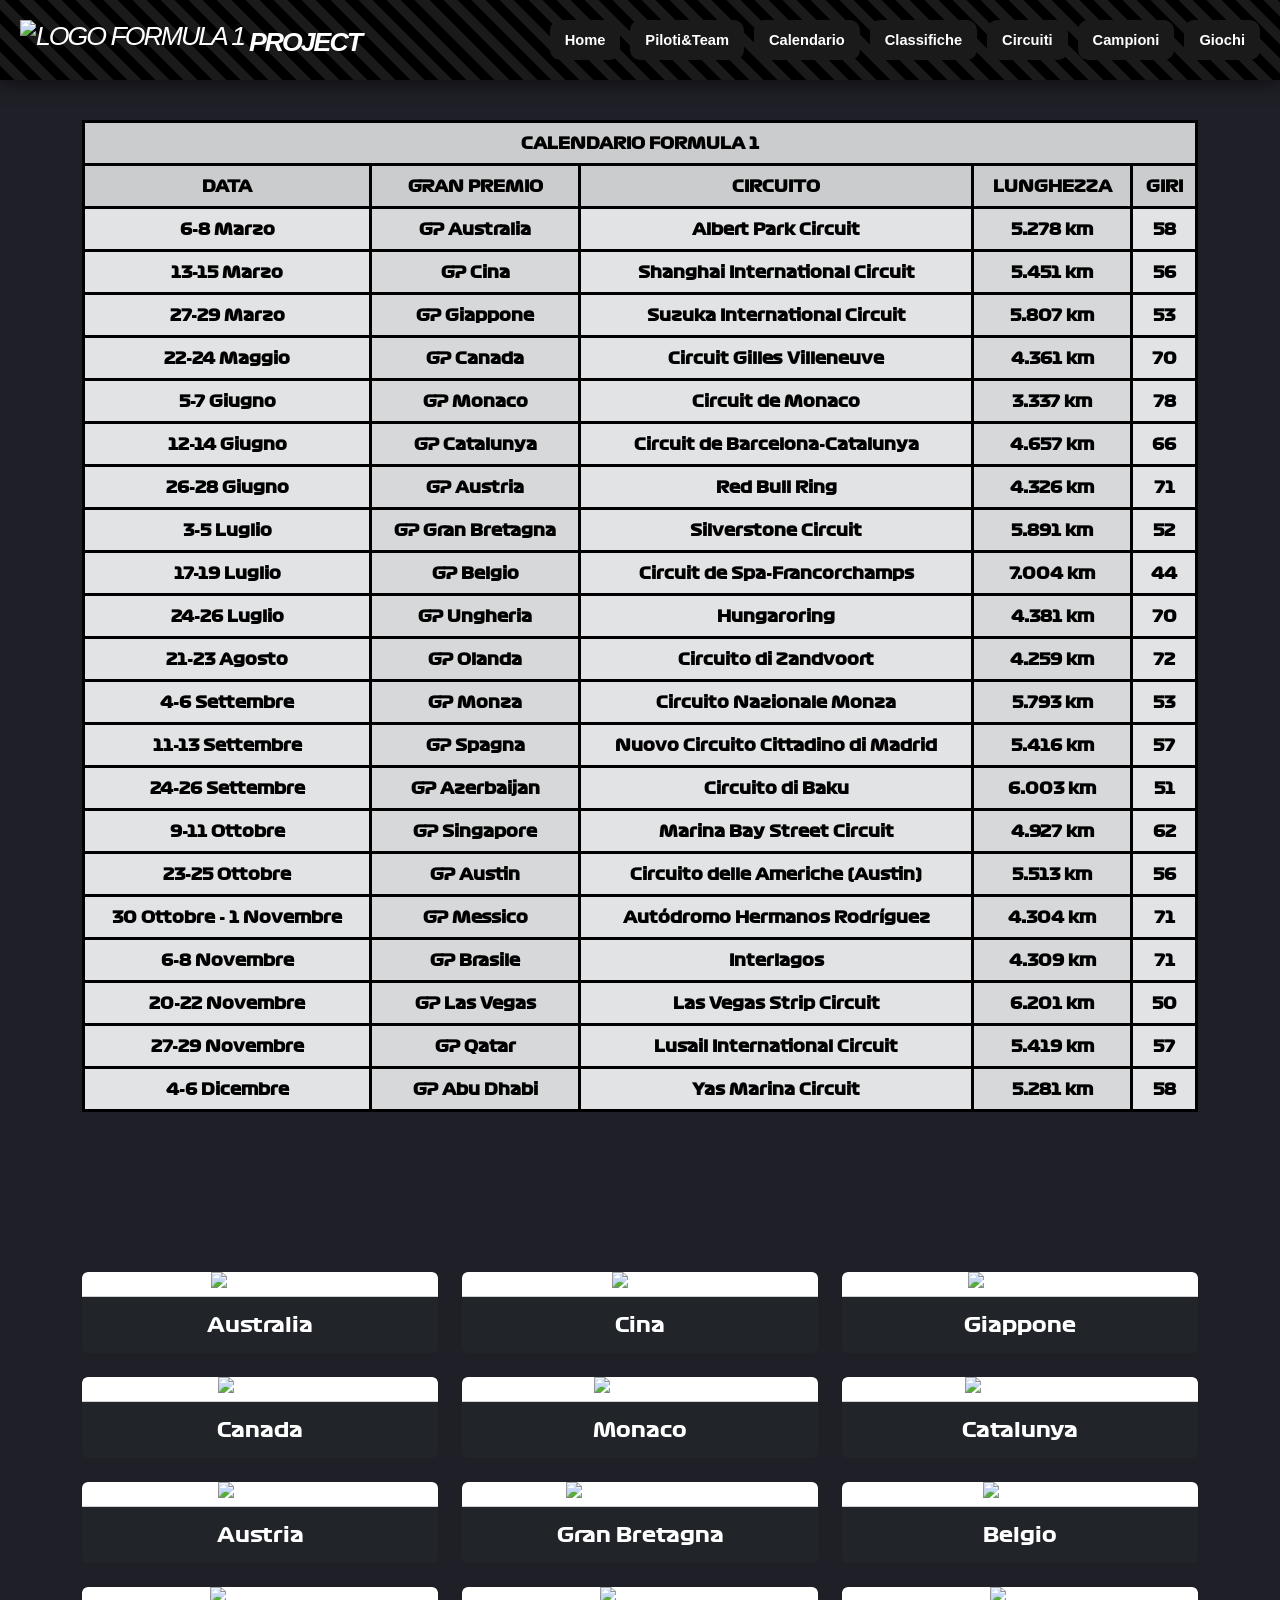
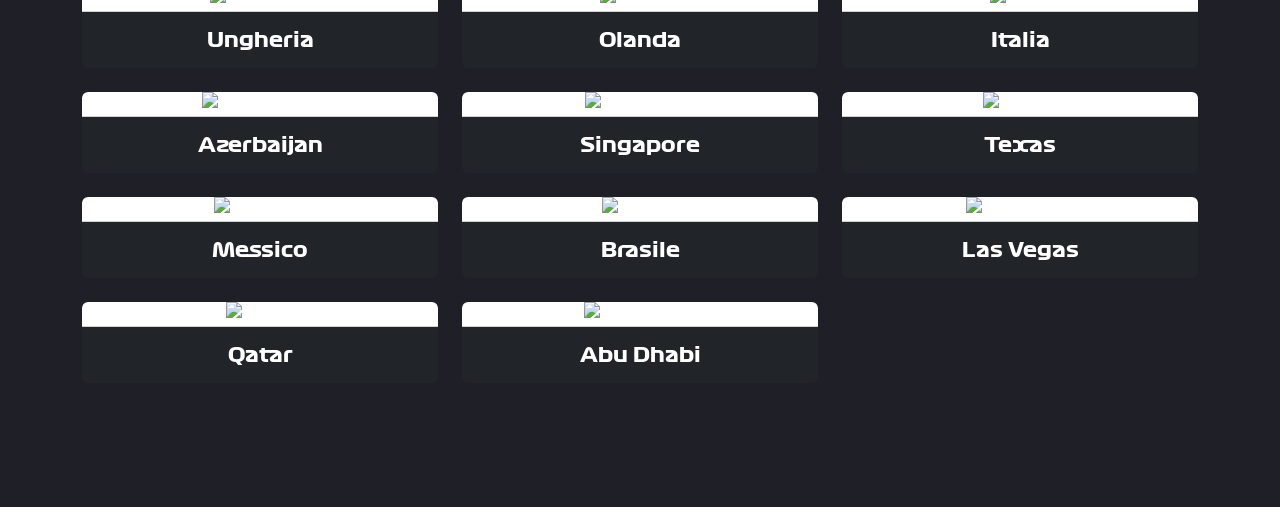
==== calendario.html @ f4c9b11f "Add files via upload" ====
<!DOCTYPE html>
<html lang="it">

<head>
    <meta charset="UTF-8">
    <meta name="viewport" content="width=device-width, initial-scale=1.0">
    <title>ScuderieF12026</title>
    <link href="https://cdn.jsdelivr.net/npm/bootstrap@5.3.8/dist/css/bootstrap.min.css" rel="stylesheet"
        integrity="sha384-sRIl4kxILFvY47J16cr9ZwB07vP4J8+LH7qKQnuqkuIAvNWLzeN8tE5YBujZqJLB" crossorigin="anonymous">
    <link rel="stylesheet" href="css/calendario.css">
</head>

<body>
    <header>
        <h1 class="titoloHeader">
            <img src="Img/f1LogoHeader.png" alt="Logo Formula 1" class="logo">
            <span>PROJECT</span>
        </h1>
        <nav>
            <ul>
                <li><a href="home.html">Home</a></li>
                <li><a href="scuderie.html">Piloti&Team</a></li>
                <li><a href="calendario.html">Calendario</a></li>
                <li><a href="classifiche.html">Classifiche</a></li>
                <li><a href="circuiti.html">Circuiti</a></li>
                <li><a href="campioni.html">Campioni</a></li>
                <li><a href="minigiochi.html">Giochi</a></li>
            </ul>
        </nav>
    </header>
    <div class="table-responsive container" id="tabella">
        <table class="table table-sm table-secondary table-striped-columns table-hover text-center">
            <thead>
                <tr class="table-active text-white border-bottom border-black">
                    <th colspan="5" class="p-2 fs-6 text-uppercase fw-bold border-3">
                        CALENDARIO FORMULA 1
                    </th>
                </tr>
                <tr class="table-active">
                    <th class="p-2 border border-black border-3">DATA</th>
                    <th class="p-2 border border-black border-3">GRAN PREMIO</th>
                    <th class="p-2 border border-black border-3">CIRCUITO</th>
                    <th class="p-2 border border-black border-3">LUNGHEZZA</th>
                    <th class="p-2 border border-black border-3">GIRI</th>
                </tr>
            </thead>
            <tbody>
                <tr>
                    <td class="p-2 border border-black border-3">6-8 Marzo</td>
                    <td class="p-2 border border-black border-3">GP Australia</td>
                    <td class="p-2 border border-black border-3">Albert Park Circuit</td>
                    <td class="p-2 border border-black border-3">5.278 km</td>
                    <td class="p-2 border border-black border-3">58</td>
                </tr>
                <tr>
                    <td class="p-2 border border-black border-3">13-15 Marzo</td>
                    <td class="p-2 border border-black border-3">GP Cina</td>
                    <td class="p-2 border border-black border-3">Shanghai International Circuit</td>
                    <td class="p-2 border border-black border-3">5.451 km</td>
                    <td class="p-2 border border-black border-3">56</td>
                </tr>

                <tr>
                    <td class="p-2 border border-black border-3">27-29 Marzo</td>
                    <td class="p-2 border border-black border-3">GP Giappone</td>
                    <td class="p-2 border border-black border-3">Suzuka International Circuit</td>
                    <td class="p-2 border border-black border-3">5.807 km</td>
                    <td class="p-2 border border-black border-3">53</td>
                </tr>
                <tr>
                    <td class="p-2 border border-black border-3">22-24 Maggio</td>
                    <td class="p-2 border border-black border-3">GP Canada</td>
                    <td class="p-2 border border-black border-3">Circuit Gilles Villeneuve</td>
                    <td class="p-2 border border-black border-3">4.361 km</td>
                    <td class="p-2 border border-black border-3">70</td>
                </tr>
                <tr>
                    <td class="p-2 border border-black border-3">5-7 Giugno</td>
                    <td class="p-2 border border-black border-3">GP Monaco</td>
                    <td class="p-2 border border-black border-3">Circuit de Monaco</td>
                    <td class="p-2 border border-black border-3">3.337 km</td>
                    <td class="p-2 border border-black border-3">78</td>
                </tr>
                <tr>
                    <td class="p-2 border border-black border-3">12-14 Giugno</td>
                    <td class="p-2 border border-black border-3">GP Catalunya</td>
                    <td class="p-2 border border-black border-3">Circuit de Barcelona-Catalunya</td>
                    <td class="p-2 border border-black border-3">4.657 km</td>
                    <td class="p-2 border border-black border-3">66</td>
                </tr>
                <tr>
                    <td class="p-2 border border-black border-3">26-28 Giugno</td>
                    <td class="p-2 border border-black border-3">GP Austria</td>
                    <td class="p-2 border border-black border-3">Red Bull Ring</td>
                    <td class="p-2 border border-black border-3">4.326 km</td>
                    <td class="p-2 border border-black border-3">71</td>
                </tr>
                <tr>
                    <td class="p-2 border border-black border-3">3-5 Luglio</td>
                    <td class="p-2 border border-black border-3">GP Gran Bretagna</td>
                    <td class="p-2 border border-black border-3">Silverstone Circuit</td>
                    <td class="p-2 border border-black border-3">5.891 km</td>
                    <td class="p-2 border border-black border-3">52</td>
                </tr>
                <tr>
                    <td class="p-2 border border-black border-3">17-19 Luglio</td>
                    <td class="p-2 border border-black border-3">GP Belgio</td>
                    <td class="p-2 border border-black border-3">Circuit de Spa-Francorchamps</td>
                    <td class="p-2 border border-black border-3">7.004 km</td>
                    <td class="p-2 border border-black border-3">44</td>
                </tr>
                <tr>
                    <td class="p-2 border border-black border-3">24-26 Luglio</td>
                    <td class="p-2 border border-black border-3">GP Ungheria</td>
                    <td class="p-2 border border-black border-3">Hungaroring</td>
                    <td class="p-2 border border-black border-3">4.381 km</td>
                    <td class="p-2 border border-black border-3">70</td>
                </tr>
                <tr>
                    <td class="p-2 border border-black border-3">21-23 Agosto</td>
                    <td class="p-2 border border-black border-3">GP Olanda</td>
                    <td class="p-2 border border-black border-3">Circuito di Zandvoort</td>
                    <td class="p-2 border border-black border-3">4.259 km</td>
                    <td class="p-2 border border-black border-3">72</td>
                </tr>
                <tr>
                    <td class="p-2 border border-black border-3">4-6 Settembre</td>
                    <td class="p-2 border border-black border-3">GP Monza</td>
                    <td class="p-2 border border-black border-3">Circuito Nazionale Monza</td>
                    <td class="p-2 border border-black border-3">5.793 km</td>
                    <td class="p-2 border border-black border-3">53</td>
                </tr>
                <tr>
                    <td class="p-2 border border-black border-3">11-13 Settembre</td>
                    <td class="p-2 border border-black border-3">GP Spagna</td>
                    <td class="p-2 border border-black border-3">Nuovo Circuito Cittadino di Madrid</td>
                    <td class="p-2 border border-black border-3">5.416 km</td>
                    <td class="p-2 border border-black border-3">57</td>
                </tr>
                <tr>
                    <td class="p-2 border border-black border-3">24-26 Settembre</td>
                    <td class="p-2 border border-black border-3">GP Azerbaijan</td>
                    <td class="p-2 border border-black border-3">Circuito di Baku</td>
                    <td class="p-2 border border-black border-3">6.003 km</td>
                    <td class="p-2 border border-black border-3">51</td>
                </tr>
                <tr>
                    <td class="p-2 border border-black border-3">9-11 Ottobre</td>
                    <td class="p-2 border border-black border-3">GP Singapore</td>
                    <td class="p-2 border border-black border-3">Marina Bay Street Circuit</td>
                    <td class="p-2 border border-black border-3">4.927 km</td>
                    <td class="p-2 border border-black border-3">62</td>
                </tr>
                <tr>
                    <td class="p-2 border border-black border-3">23-25 Ottobre</td>
                    <td class="p-2 border border-black border-3">GP Austin</td>
                    <td class="p-2 border border-black border-3">Circuito delle Americhe (Austin)</td>
                    <td class="p-2 border border-black border-3">5.513 km</td>
                    <td class="p-2 border border-black border-3">56</td>
                </tr>
                <tr>
                    <td class="p-2 border border-black border-3">30 Ottobre - 1 Novembre</td>
                    <td class="p-2 border border-black border-3">GP Messico</td>
                    <td class="p-2 border border-black border-3">Autódromo Hermanos Rodríguez</td>
                    <td class="p-2 border border-black border-3">4.304 km</td>
                    <td class="p-2 border border-black border-3">71</td>
                </tr>
                <tr>
                    <td class="p-2 border border-black border-3">6-8 Novembre</td>
                    <td class="p-2 border border-black border-3">GP Brasile</td>
                    <td class="p-2 border border-black border-3">Interlagos</td>
                    <td class="p-2 border border-black border-3">4.309 km</td>
                    <td class="p-2 border border-black border-3">71</td>
                </tr>
                <tr>
                    <td class="p-2 border border-black border-3">20-22 Novembre</td>
                    <td class="p-2 border border-black border-3">GP Las Vegas</td>
                    <td class="p-2 border border-black border-3">Las Vegas Strip Circuit</td>
                    <td class="p-2 border border-black border-3">6.201 km</td>
                    <td class="p-2 border border-black border-3">50</td>
                </tr>
                <tr>
                    <td class="p-2 border border-black border-3">27-29 Novembre</td>
                    <td class="p-2 border border-black border-3">GP Qatar</td>
                    <td class="p-2 border border-black border-3">Lusail International Circuit</td>
                    <td class="p-2 border border-black border-3">5.419 km</td>
                    <td class="p-2 border border-black border-3">57</td>
                </tr>
                <tr>
                    <td class="p-2 border border-black border-3">4-6 Dicembre</td>
                    <td class="p-2 border border-black border-3">GP Abu Dhabi</td>
                    <td class="p-2 border border-black border-3">Yas Marina Circuit</td>
                    <td class="p-2 border border-black border-3">5.281 km</td>
                    <td class="p-2 border border-black border-3">58</td>
                </tr>
            </tbody>
        </table>
    </div>
    <!--LAYOUT CON NOME DELLA NAZIONE OSPITANTE-->
    <div class="container py-4" id="circuitiLayout">
        <div class="row row-cols-1 row-cols-md-3 g-4">

            <div class="col">
                <div class="card h-100 bg-dark text-white border-0 overflow-hidden">
                    <div class="card-header bg-white p-0 d-flex align-items-center justify-content-center">
                        <img src="Img/F1 Race Tracks Layout Information/Australia_Albert_Park.png" class="img-fluid"
                            alt="Australia">
                    </div>
                    <div class="card-body d-flex justify-content-center align-items-center">
                        <h5 class="card-title text-center mb-0">Australia</h5>
                    </div>
                </div>
            </div>

            <div class="col">
                <div class="card h-100 bg-dark text-white border-0 overflow-hidden">
                    <div class="card-header bg-white p-0 d-flex align-items-center justify-content-center">
                        <img src="Img/F1 Race Tracks Layout Information/China_Shanghai_International.png"
                            class="img-fluid" alt="Cina">
                    </div>
                    <div class="card-body d-flex justify-content-center align-items-center">
                        <h5 class="card-title text-center mb-0">Cina</h5>
                    </div>
                </div>
            </div>

            <div class="col">
                <div class="card h-100 bg-dark text-white border-0 overflow-hidden">
                    <div class="card-header bg-white p-0 d-flex align-items-center justify-content-center">
                        <img src="Img/F1 Race Tracks Layout Information/Japan_Suzuka.png" class="img-fluid"
                            alt="Giappone">
                    </div>
                    <div class="card-body d-flex justify-content-center align-items-center">
                        <h5 class="card-title text-center mb-0">Giappone</h5>
                    </div>
                </div>
            </div>

            <div class="col">
                <div class="card h-100 bg-dark text-white border-0 overflow-hidden">
                    <div class="card-header bg-white p-0 d-flex align-items-center justify-content-center">
                        <img src="Img/F1 Race Tracks Layout Information/Canada_Gilles_Villeneuve.png" class="img-fluid"
                            alt="Canada">
                    </div>
                    <div class="card-body d-flex justify-content-center align-items-center">
                        <h5 class="card-title text-center mb-0">Canada</h5>
                    </div>
                </div>
            </div>

            <div class="col">
                <div class="card h-100 bg-dark text-white border-0 overflow-hidden">
                    <div class="card-header bg-white p-0 d-flex align-items-center justify-content-center">
                        <img src="Img/F1 Race Tracks Layout Information/Monaco_Circuit_de_Monaco.png" class="img-fluid"
                            alt="Monaco">
                    </div>
                    <div class="card-body d-flex justify-content-center align-items-center">
                        <h5 class="card-title text-center mb-0">Monaco</h5>
                    </div>
                </div>
            </div>

            <div class="col">
                <div class="card h-100 bg-dark text-white border-0 overflow-hidden">
                    <div class="card-header bg-white p-0 d-flex align-items-center justify-content-center">
                        <img src="Img/F1 Race Tracks Layout Information/Spain_Barcelona_Catalunya.png" class="img-fluid"
                            alt="Catalunya">
                    </div>
                    <div class="card-body d-flex justify-content-center align-items-center">
                        <h5 class="card-title text-center mb-0">Catalunya</h5>
                    </div>
                </div>
            </div>

            <div class="col">
                <div class="card h-100 bg-dark text-white border-0 overflow-hidden">
                    <div class="card-header bg-white p-0 d-flex align-items-center justify-content-center">
                        <img src="Img/F1 Race Tracks Layout Information/Austria_Red_Bull_Ring.png" class="img-fluid"
                            alt="Austria">
                    </div>
                    <div class="card-body d-flex justify-content-center align-items-center">
                        <h5 class="card-title text-center mb-0">Austria</h5>
                    </div>
                </div>
            </div>

            <div class="col">
                <div class="card h-100 bg-dark text-white border-0 overflow-hidden">
                    <div class="card-header bg-white p-0 d-flex align-items-center justify-content-center">
                        <img src="Img/F1 Race Tracks Layout Information/Great_Britain_Silverstone.png" class="img-fluid"
                            alt="Gran Bretagna">
                    </div>
                    <div class="card-body d-flex justify-content-center align-items-center">
                        <h5 class="card-title text-center mb-0">Gran Bretagna</h5>
                    </div>
                </div>
            </div>

            <div class="col">
                <div class="card h-100 bg-dark text-white border-0 overflow-hidden">
                    <div class="card-header bg-white p-0 d-flex align-items-center justify-content-center">
                        <img src="Img/F1 Race Tracks Layout Information/Belgium_Spa_Francorchamps.png" class="img-fluid"
                            alt="Belgio">
                    </div>
                    <div class="card-body d-flex justify-content-center align-items-center">
                        <h5 class="card-title text-center mb-0">Belgio</h5>
                    </div>
                </div>
            </div>

            <div class="col">
                <div class="card h-100 bg-dark text-white border-0 overflow-hidden">
                    <div class="card-header bg-white p-0 d-flex align-items-center justify-content-center">
                        <img src="Img/F1 Race Tracks Layout Information/Hungary_Hungaroring.png" class="img-fluid"
                            alt="Ungheria">
                    </div>
                    <div class="card-body d-flex justify-content-center align-items-center">
                        <h5 class="card-title text-center mb-0">Ungheria</h5>
                    </div>
                </div>
            </div>

            <div class="col">
                <div class="card h-100 bg-dark text-white border-0 overflow-hidden">
                    <div class="card-header bg-white p-0 d-flex align-items-center justify-content-center">
                        <img src="Img/F1 Race Tracks Layout Information/Netherlands_Zandvoort.png" class="img-fluid"
                            alt="Olanda">
                    </div>
                    <div class="card-body d-flex justify-content-center align-items-center">
                        <h5 class="card-title text-center mb-0">Olanda</h5>
                    </div>
                </div>
            </div>

            <div class="col">
                <div class="card h-100 bg-dark text-white border-0 overflow-hidden">
                    <div class="card-header bg-white p-0 d-flex align-items-center justify-content-center">
                        <img src="Img/F1 Race Tracks Layout Information/Italy_Monza.png" class="img-fluid" alt="Italia">
                    </div>
                    <div class="card-body d-flex justify-content-center align-items-center">
                        <h5 class="card-title text-center mb-0">Italia</h5>
                    </div>
                </div>
            </div>

            <div class="col">
                <div class="card h-100 bg-dark text-white border-0 overflow-hidden">
                    <div class="card-header bg-white p-0 d-flex align-items-center justify-content-center">
                        <img src="Img/F1 Race Tracks Layout Information/Azerbaijan_Baku.png" class="img-fluid"
                            alt="Azerbaijan">
                    </div>
                    <div class="card-body d-flex justify-content-center align-items-center">
                        <h5 class="card-title text-center mb-0">Azerbaijan</h5>
                    </div>
                </div>
            </div>

            <div class="col">
                <div class="card h-100 bg-dark text-white border-0 overflow-hidden">
                    <div class="card-header bg-white p-0 d-flex align-items-center justify-content-center">
                        <img src="Img/F1 Race Tracks Layout Information/Singapore_Marina_Bay_Street.png"
                            class="img-fluid" alt="Singapore">
                    </div>
                    <div class="card-body d-flex justify-content-center align-items-center">
                        <h5 class="card-title text-center mb-0">Singapore</h5>
                    </div>
                </div>
            </div>

            <div class="col">
                <div class="card h-100 bg-dark text-white border-0 overflow-hidden">
                    <div class="card-header bg-white p-0 d-flex align-items-center justify-content-center">
                        <img src="Img/F1 Race Tracks Layout Information/USA_Circuit_of_the_Americas.png"
                            class="img-fluid" alt="Texas">
                    </div>
                    <div class="card-body d-flex justify-content-center align-items-center">
                        <h5 class="card-title text-center mb-0">Texas</h5>
                    </div>
                </div>
            </div>

            <div class="col">
                <div class="card h-100 bg-dark text-white border-0 overflow-hidden">
                    <div class="card-header bg-white p-0 d-flex align-items-center justify-content-center">
                        <img src="Img/F1 Race Tracks Layout Information/Mexico_Hermanos_Rodriguez.png" class="img-fluid"
                            alt="Messico">
                    </div>
                    <div class="card-body d-flex justify-content-center align-items-center">
                        <h5 class="card-title text-center mb-0">Messico</h5>
                    </div>
                </div>
            </div>

            <div class="col">
                <div class="card h-100 bg-dark text-white border-0 overflow-hidden">
                    <div class="card-header bg-white p-0 d-flex align-items-center justify-content-center">
                        <img src="Img/F1 Race Tracks Layout Information/Brazil_Jose_Carlos_Pace.png" class="img-fluid"
                            alt="Brasile">
                    </div>
                    <div class="card-body d-flex justify-content-center align-items-center">
                        <h5 class="card-title text-center mb-0">Brasile</h5>
                    </div>
                </div>
            </div>

            <div class="col">
                <div class="card h-100 bg-dark text-white border-0 overflow-hidden">
                    <div class="card-header bg-white p-0 d-flex align-items-center justify-content-center">
                        <img src="Img/F1 Race Tracks Layout Information/USA_Las_Vegas_Strip.png" class="img-fluid"
                            alt="Las Vegas">
                    </div>
                    <div class="card-body d-flex justify-content-center align-items-center">
                        <h5 class="card-title text-center mb-0">Las Vegas</h5>
                    </div>
                </div>
            </div>

            <div class="col">
                <div class="card h-100 bg-dark text-white border-0 overflow-hidden">
                    <div class="card-header bg-white p-0 d-flex align-items-center justify-content-center">
                        <img src="Img/F1 Race Tracks Layout Information/Qatar_Lusail_International.png"
                            class="img-fluid" alt="Qatar">
                    </div>
                    <div class="card-body d-flex justify-content-center align-items-center">
                        <h5 class="card-title text-center mb-0">Qatar</h5>
                    </div>
                </div>
            </div>

            <div class="col">
                <div class="card h-100 bg-dark text-white border-0 overflow-hidden">
                    <div class="card-header bg-white p-0 d-flex align-items-center justify-content-center">
                        <img src="Img/F1 Race Tracks Layout Information/UAE_Abu_Dhabi_Yas_Marina.png" class="img-fluid"
                            alt="Abu Dhabi">
                    </div>
                    <div class="card-body d-flex justify-content-center align-items-center">
                        <h5 class="card-title text-center mb-0">Abu Dhabi</h5>
                    </div>
                </div>
            </div>

        </div>
    </div>

    <script src="https://cdn.jsdelivr.net/npm/bootstrap@5.3.8/dist/js/bootstrap.bundle.min.js"
        integrity="sha384-FKyoEForCGlyvwx9Hj09JcYn3nv7wiPVlz7YYwJrWVcXK/BmnVDxM+D2scQbITxI"
        crossorigin="anonymous"></script>
</body>

</html>
---- css/calendario.css ----
* {
    margin: 0;
    padding: 0;
    box-sizing: border-box;
}

body {
    background-color: #1f1f27;
    color: white;
    font-weight: bold;
    padding-bottom: 100px;
}

@font-face { 
    font-family: 'Formula1Wide'; 
    src: url('../Font/Formula1-Wide_web_0.ttf') format('truetype'); 
    font-weight: normal; 
    font-style: normal; 
}

@font-face {
    font-family: 'Calendario';
    src: url('../Font/Formula1-Bold.ttf');
}

header {
    height: 80px;
    box-shadow: 0 5px 15px rgba(0,0,0,0.5);
    position: fixed;
    top: 0;
    left: 0;
    width: 100%;
    z-index: 1000;
    padding: 20px;
    display: flex;
    justify-content: space-between;
    align-items: center;
    background-color: #000000;
    background-image: repeating-linear-gradient(
        45deg,
        transparent,
        transparent 10px,
        rgba(255, 255, 255, 0.10) 10px,
        rgba(255, 255, 255, 0.10) 20px
    );
}

.logo {
    height: 40px;
}

.titoloHeader {
    color: white;
    font-family: 'Racing Sans One', sans-serif;
    text-transform: uppercase;
    font-style: italic;
    font-size: 20pt;
    letter-spacing: -2px;
    display: flex;
    align-items: center;
    gap: 5px;
    margin: 0 !important;
}

.titoloHeader span {
    position: relative;
    top: 1.5px;
    font-weight: bold !important;
}

ul {
    display: flex !important;
    list-style-type: none !important;
    gap: 10px !important;
    margin: 0 !important;
    padding: 0 !important;
}

li {
    height: 40px !important;
    padding: 0 15px !important;
    border-radius: 10px !important;
    background-color: #1a1a1a !important;
    display: flex !important;
    align-items: center !important;
    justify-content: center !important;
    transition: transform 0.2s, box-shadow 0.2s !important;
    width: auto !important;
}

li a {
    color: #FFFFFF !important;
    text-decoration: none !important;
    font-size: 11pt !important;
    width: 100% !important;
    text-align: center !important;
    display: block !important;
    font-family: sans-serif !important;
}

li:hover {
    transform: scale(1.05) !important;
    box-shadow: 0 10px 20px rgba(0,0,0,0.3) !important;
    cursor: pointer !important;
    background-color: #2a2a2a !important;
}

#tabella{
    margin-top: 120px;
    font-family: "calendario", sans-serif;
    margin-bottom: 120px;
}

#circuitiLayout{
    font-family: "calendario", sans-serif;
}
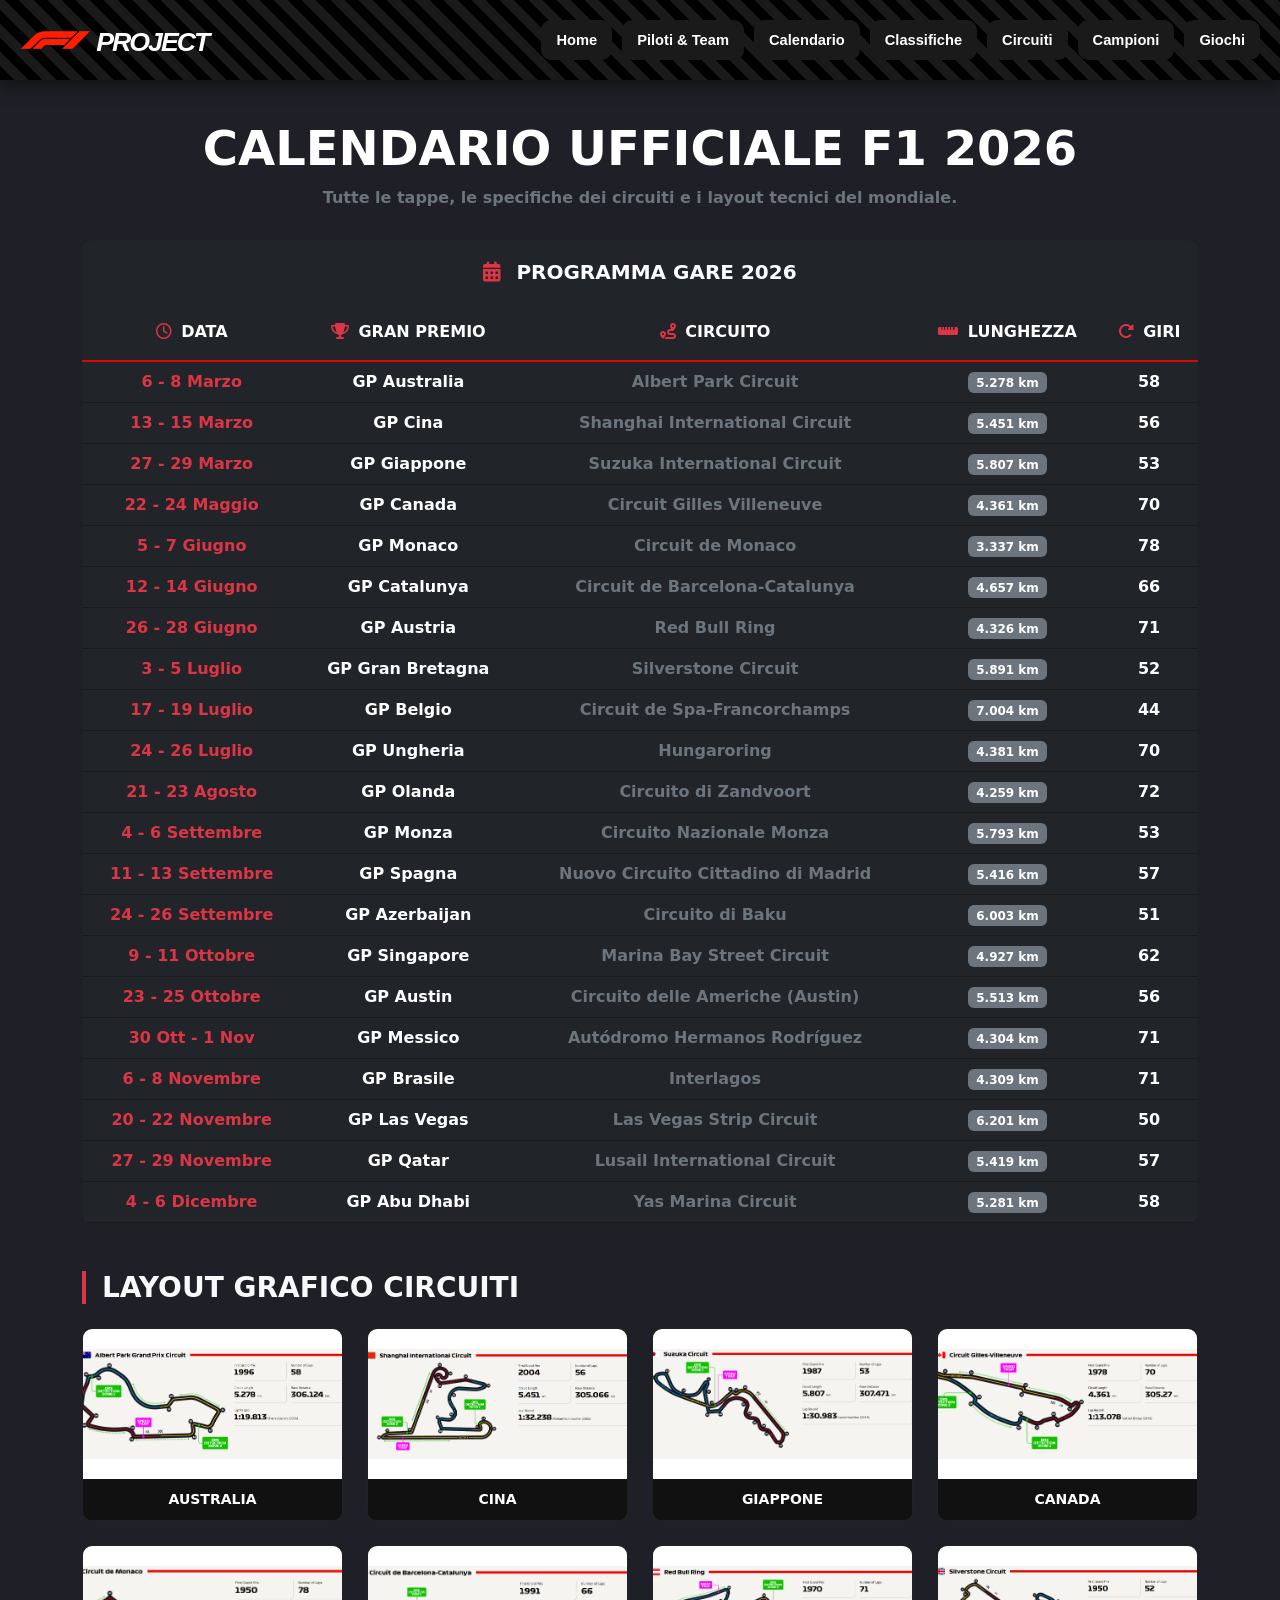
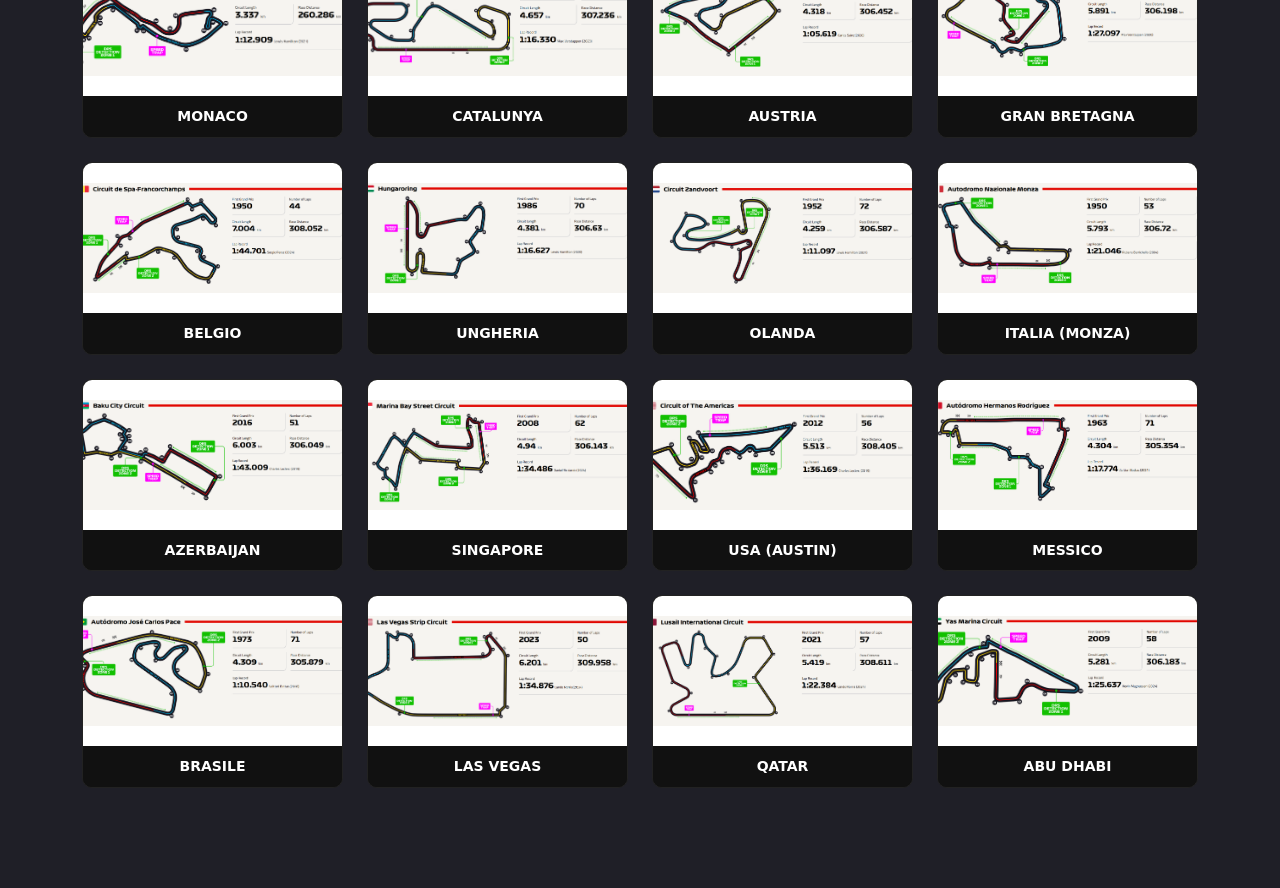
==== commit 69a3b2c2: "Conclusione aggiornamento grafica 2 + correzioni logiche html" ====
--- a/calendario.html
+++ b/calendario.html
@@ -4,13 +4,18 @@
 <head>
     <meta charset="UTF-8">
     <meta name="viewport" content="width=device-width, initial-scale=1.0">
-    <title>ScuderieF12026</title>
-    <link href="https://cdn.jsdelivr.net/npm/bootstrap@5.3.8/dist/css/bootstrap.min.css" rel="stylesheet"
-        integrity="sha384-sRIl4kxILFvY47J16cr9ZwB07vP4J8+LH7qKQnuqkuIAvNWLzeN8tE5YBujZqJLB" crossorigin="anonymous">
+    <title>Calendario F1 2026</title>
+    <!-- Bootstrap 5 CSS -->
+    <link href="https://cdn.jsdelivr.net/npm/bootstrap@5.3.2/dist/css/bootstrap.min.css" rel="stylesheet">
+    <!-- Font Awesome -->
+    <link rel="stylesheet" href="https://cdnjs.cloudflare.com/ajax/libs/font-awesome/6.4.0/css/all.min.css">
+    <!-- Custom CSS -->
     <link rel="stylesheet" href="css/calendario.css">
 </head>
 
 <body>
+
+    <!-- HEADER / NAVBAR -->
     <header>
         <h1 class="titoloHeader">
             <img src="Img/f1LogoHeader.png" alt="Logo Formula 1" class="logo">
@@ -19,7 +24,7 @@
         <nav>
             <ul>
                 <li><a href="home.html">Home</a></li>
-                <li><a href="scuderie.html">Piloti&Team</a></li>
+                <li><a href="scuderie.html">Piloti & Team</a></li>
                 <li><a href="calendario.html">Calendario</a></li>
                 <li><a href="classifiche.html">Classifiche</a></li>
                 <li><a href="circuiti.html">Circuiti</a></li>
@@ -28,423 +33,419 @@
             </ul>
         </nav>
     </header>
-    <div class="table-responsive container" id="tabella">
-        <table class="table table-sm table-secondary table-striped-columns table-hover text-center">
-            <thead>
-                <tr class="table-active text-white border-bottom border-black">
-                    <th colspan="5" class="p-2 fs-6 text-uppercase fw-bold border-3">
-                        CALENDARIO FORMULA 1
-                    </th>
-                </tr>
-                <tr class="table-active">
-                    <th class="p-2 border border-black border-3">DATA</th>
-                    <th class="p-2 border border-black border-3">GRAN PREMIO</th>
-                    <th class="p-2 border border-black border-3">CIRCUITO</th>
-                    <th class="p-2 border border-black border-3">LUNGHEZZA</th>
-                    <th class="p-2 border border-black border-3">GIRI</th>
-                </tr>
-            </thead>
-            <tbody>
-                <tr>
-                    <td class="p-2 border border-black border-3">6-8 Marzo</td>
-                    <td class="p-2 border border-black border-3">GP Australia</td>
-                    <td class="p-2 border border-black border-3">Albert Park Circuit</td>
-                    <td class="p-2 border border-black border-3">5.278 km</td>
-                    <td class="p-2 border border-black border-3">58</td>
-                </tr>
-                <tr>
-                    <td class="p-2 border border-black border-3">13-15 Marzo</td>
-                    <td class="p-2 border border-black border-3">GP Cina</td>
-                    <td class="p-2 border border-black border-3">Shanghai International Circuit</td>
-                    <td class="p-2 border border-black border-3">5.451 km</td>
-                    <td class="p-2 border border-black border-3">56</td>
-                </tr>
-
-                <tr>
-                    <td class="p-2 border border-black border-3">27-29 Marzo</td>
-                    <td class="p-2 border border-black border-3">GP Giappone</td>
-                    <td class="p-2 border border-black border-3">Suzuka International Circuit</td>
-                    <td class="p-2 border border-black border-3">5.807 km</td>
-                    <td class="p-2 border border-black border-3">53</td>
-                </tr>
-                <tr>
-                    <td class="p-2 border border-black border-3">22-24 Maggio</td>
-                    <td class="p-2 border border-black border-3">GP Canada</td>
-                    <td class="p-2 border border-black border-3">Circuit Gilles Villeneuve</td>
-                    <td class="p-2 border border-black border-3">4.361 km</td>
-                    <td class="p-2 border border-black border-3">70</td>
-                </tr>
-                <tr>
-                    <td class="p-2 border border-black border-3">5-7 Giugno</td>
-                    <td class="p-2 border border-black border-3">GP Monaco</td>
-                    <td class="p-2 border border-black border-3">Circuit de Monaco</td>
-                    <td class="p-2 border border-black border-3">3.337 km</td>
-                    <td class="p-2 border border-black border-3">78</td>
-                </tr>
-                <tr>
-                    <td class="p-2 border border-black border-3">12-14 Giugno</td>
-                    <td class="p-2 border border-black border-3">GP Catalunya</td>
-                    <td class="p-2 border border-black border-3">Circuit de Barcelona-Catalunya</td>
-                    <td class="p-2 border border-black border-3">4.657 km</td>
-                    <td class="p-2 border border-black border-3">66</td>
-                </tr>
-                <tr>
-                    <td class="p-2 border border-black border-3">26-28 Giugno</td>
-                    <td class="p-2 border border-black border-3">GP Austria</td>
-                    <td class="p-2 border border-black border-3">Red Bull Ring</td>
-                    <td class="p-2 border border-black border-3">4.326 km</td>
-                    <td class="p-2 border border-black border-3">71</td>
-                </tr>
-                <tr>
-                    <td class="p-2 border border-black border-3">3-5 Luglio</td>
-                    <td class="p-2 border border-black border-3">GP Gran Bretagna</td>
-                    <td class="p-2 border border-black border-3">Silverstone Circuit</td>
-                    <td class="p-2 border border-black border-3">5.891 km</td>
-                    <td class="p-2 border border-black border-3">52</td>
-                </tr>
-                <tr>
-                    <td class="p-2 border border-black border-3">17-19 Luglio</td>
-                    <td class="p-2 border border-black border-3">GP Belgio</td>
-                    <td class="p-2 border border-black border-3">Circuit de Spa-Francorchamps</td>
-                    <td class="p-2 border border-black border-3">7.004 km</td>
-                    <td class="p-2 border border-black border-3">44</td>
-                </tr>
-                <tr>
-                    <td class="p-2 border border-black border-3">24-26 Luglio</td>
-                    <td class="p-2 border border-black border-3">GP Ungheria</td>
-                    <td class="p-2 border border-black border-3">Hungaroring</td>
-                    <td class="p-2 border border-black border-3">4.381 km</td>
-                    <td class="p-2 border border-black border-3">70</td>
-                </tr>
-                <tr>
-                    <td class="p-2 border border-black border-3">21-23 Agosto</td>
-                    <td class="p-2 border border-black border-3">GP Olanda</td>
-                    <td class="p-2 border border-black border-3">Circuito di Zandvoort</td>
-                    <td class="p-2 border border-black border-3">4.259 km</td>
-                    <td class="p-2 border border-black border-3">72</td>
-                </tr>
-                <tr>
-                    <td class="p-2 border border-black border-3">4-6 Settembre</td>
-                    <td class="p-2 border border-black border-3">GP Monza</td>
-                    <td class="p-2 border border-black border-3">Circuito Nazionale Monza</td>
-                    <td class="p-2 border border-black border-3">5.793 km</td>
-                    <td class="p-2 border border-black border-3">53</td>
-                </tr>
-                <tr>
-                    <td class="p-2 border border-black border-3">11-13 Settembre</td>
-                    <td class="p-2 border border-black border-3">GP Spagna</td>
-                    <td class="p-2 border border-black border-3">Nuovo Circuito Cittadino di Madrid</td>
-                    <td class="p-2 border border-black border-3">5.416 km</td>
-                    <td class="p-2 border border-black border-3">57</td>
-                </tr>
-                <tr>
-                    <td class="p-2 border border-black border-3">24-26 Settembre</td>
-                    <td class="p-2 border border-black border-3">GP Azerbaijan</td>
-                    <td class="p-2 border border-black border-3">Circuito di Baku</td>
-                    <td class="p-2 border border-black border-3">6.003 km</td>
-                    <td class="p-2 border border-black border-3">51</td>
-                </tr>
-                <tr>
-                    <td class="p-2 border border-black border-3">9-11 Ottobre</td>
-                    <td class="p-2 border border-black border-3">GP Singapore</td>
-                    <td class="p-2 border border-black border-3">Marina Bay Street Circuit</td>
-                    <td class="p-2 border border-black border-3">4.927 km</td>
-                    <td class="p-2 border border-black border-3">62</td>
-                </tr>
-                <tr>
-                    <td class="p-2 border border-black border-3">23-25 Ottobre</td>
-                    <td class="p-2 border border-black border-3">GP Austin</td>
-                    <td class="p-2 border border-black border-3">Circuito delle Americhe (Austin)</td>
-                    <td class="p-2 border border-black border-3">5.513 km</td>
-                    <td class="p-2 border border-black border-3">56</td>
-                </tr>
-                <tr>
-                    <td class="p-2 border border-black border-3">30 Ottobre - 1 Novembre</td>
-                    <td class="p-2 border border-black border-3">GP Messico</td>
-                    <td class="p-2 border border-black border-3">Autódromo Hermanos Rodríguez</td>
-                    <td class="p-2 border border-black border-3">4.304 km</td>
-                    <td class="p-2 border border-black border-3">71</td>
-                </tr>
-                <tr>
-                    <td class="p-2 border border-black border-3">6-8 Novembre</td>
-                    <td class="p-2 border border-black border-3">GP Brasile</td>
-                    <td class="p-2 border border-black border-3">Interlagos</td>
-                    <td class="p-2 border border-black border-3">4.309 km</td>
-                    <td class="p-2 border border-black border-3">71</td>
-                </tr>
-                <tr>
-                    <td class="p-2 border border-black border-3">20-22 Novembre</td>
-                    <td class="p-2 border border-black border-3">GP Las Vegas</td>
-                    <td class="p-2 border border-black border-3">Las Vegas Strip Circuit</td>
-                    <td class="p-2 border border-black border-3">6.201 km</td>
-                    <td class="p-2 border border-black border-3">50</td>
-                </tr>
-                <tr>
-                    <td class="p-2 border border-black border-3">27-29 Novembre</td>
-                    <td class="p-2 border border-black border-3">GP Qatar</td>
-                    <td class="p-2 border border-black border-3">Lusail International Circuit</td>
-                    <td class="p-2 border border-black border-3">5.419 km</td>
-                    <td class="p-2 border border-black border-3">57</td>
-                </tr>
-                <tr>
-                    <td class="p-2 border border-black border-3">4-6 Dicembre</td>
-                    <td class="p-2 border border-black border-3">GP Abu Dhabi</td>
-                    <td class="p-2 border border-black border-3">Yas Marina Circuit</td>
-                    <td class="p-2 border border-black border-3">5.281 km</td>
-                    <td class="p-2 border border-black border-3">58</td>
-                </tr>
-            </tbody>
-        </table>
-    </div>
-    <!--LAYOUT CON NOME DELLA NAZIONE OSPITANTE-->
-    <div class="container py-4" id="circuitiLayout">
-        <div class="row row-cols-1 row-cols-md-3 g-4">
-
-            <div class="col">
-                <div class="card h-100 bg-dark text-white border-0 overflow-hidden">
-                    <div class="card-header bg-white p-0 d-flex align-items-center justify-content-center">
-                        <img src="Img/F1 Race Tracks Layout Information/Australia_Albert_Park.png" class="img-fluid"
-                            alt="Australia">
-                    </div>
-                    <div class="card-body d-flex justify-content-center align-items-center">
-                        <h5 class="card-title text-center mb-0">Australia</h5>
-                    </div>
-                </div>
+
+    <!-- MAIN CONTAINER -->
+    <main class="container">
+        
+        <!-- INTRO SECTION (Prima scritta con margin-top: 120px) -->
+        <section class="text-center intro-title">
+            <h2 class="display-5 fw-bold text-uppercase">Calendario Ufficiale F1 2026</h2>
+            <p class="text-secondary fs-6">Tutte le tappe, le specifiche dei circuiti e i layout tecnici del mondiale.</p>
+        </section>
+
+        <!-- TABELLA CALENDARIO -->
+        <div class="table-responsive rounded-3 mb-5">
+            <table class="table table-dark table-hover text-center align-middle mb-0 custom-table">
+                <thead>
+                    <tr class="table-header-main">
+                        <th colspan="5" class="py-3 text-uppercase fw-bold fs-5">
+                            <i class="fa-solid fa-calendar-days me-2 text-danger"></i> Programma Gare 2026
+                        </th>
+                    </tr>
+                    <tr class="table-header-cols">
+                        <th class="py-3"><i class="fa-regular fa-clock me-1 text-danger"></i> DATA</th>
+                        <th class="py-3"><i class="fa-solid fa-trophy me-1 text-danger"></i> GRAN PREMIO</th>
+                        <th class="py-3"><i class="fa-solid fa-route me-1 text-danger"></i> CIRCUITO</th>
+                        <th class="py-3"><i class="fa-solid fa-ruler-horizontal me-1 text-danger"></i> LUNGHEZZA</th>
+                        <th class="py-3"><i class="fa-solid fa-rotate-right me-1 text-danger"></i> GIRI</th>
+                    </tr>
+                </thead>
+                <tbody>
+                    <tr>
+                        <td class="fw-bold text-danger">6 - 8 Marzo</td>
+                        <td>GP Australia</td>
+                        <td class="text-secondary">Albert Park Circuit</td>
+                        <td><span class="badge bg-secondary">5.278 km</span></td>
+                        <td>58</td>
+                    </tr>
+                    <tr>
+                        <td class="fw-bold text-danger">13 - 15 Marzo</td>
+                        <td>GP Cina</td>
+                        <td class="text-secondary">Shanghai International Circuit</td>
+                        <td><span class="badge bg-secondary">5.451 km</span></td>
+                        <td>56</td>
+                    </tr>
+                    <tr>
+                        <td class="fw-bold text-danger">27 - 29 Marzo</td>
+                        <td>GP Giappone</td>
+                        <td class="text-secondary">Suzuka International Circuit</td>
+                        <td><span class="badge bg-secondary">5.807 km</span></td>
+                        <td>53</td>
+                    </tr>
+                    <tr>
+                        <td class="fw-bold text-danger">22 - 24 Maggio</td>
+                        <td>GP Canada</td>
+                        <td class="text-secondary">Circuit Gilles Villeneuve</td>
+                        <td><span class="badge bg-secondary">4.361 km</span></td>
+                        <td>70</td>
+                    </tr>
+                    <tr>
+                        <td class="fw-bold text-danger">5 - 7 Giugno</td>
+                        <td>GP Monaco</td>
+                        <td class="text-secondary">Circuit de Monaco</td>
+                        <td><span class="badge bg-secondary">3.337 km</span></td>
+                        <td>78</td>
+                    </tr>
+                    <tr>
+                        <td class="fw-bold text-danger">12 - 14 Giugno</td>
+                        <td>GP Catalunya</td>
+                        <td class="text-secondary">Circuit de Barcelona-Catalunya</td>
+                        <td><span class="badge bg-secondary">4.657 km</span></td>
+                        <td>66</td>
+                    </tr>
+                    <tr>
+                        <td class="fw-bold text-danger">26 - 28 Giugno</td>
+                        <td>GP Austria</td>
+                        <td class="text-secondary">Red Bull Ring</td>
+                        <td><span class="badge bg-secondary">4.326 km</span></td>
+                        <td>71</td>
+                    </tr>
+                    <tr>
+                        <td class="fw-bold text-danger">3 - 5 Luglio</td>
+                        <td>GP Gran Bretagna</td>
+                        <td class="text-secondary">Silverstone Circuit</td>
+                        <td><span class="badge bg-secondary">5.891 km</span></td>
+                        <td>52</td>
+                    </tr>
+                    <tr>
+                        <td class="fw-bold text-danger">17 - 19 Luglio</td>
+                        <td>GP Belgio</td>
+                        <td class="text-secondary">Circuit de Spa-Francorchamps</td>
+                        <td><span class="badge bg-secondary">7.004 km</span></td>
+                        <td>44</td>
+                    </tr>
+                    <tr>
+                        <td class="fw-bold text-danger">24 - 26 Luglio</td>
+                        <td>GP Ungheria</td>
+                        <td class="text-secondary">Hungaroring</td>
+                        <td><span class="badge bg-secondary">4.381 km</span></td>
+                        <td>70</td>
+                    </tr>
+                    <tr>
+                        <td class="fw-bold text-danger">21 - 23 Agosto</td>
+                        <td>GP Olanda</td>
+                        <td class="text-secondary">Circuito di Zandvoort</td>
+                        <td><span class="badge bg-secondary">4.259 km</span></td>
+                        <td>72</td>
+                    </tr>
+                    <tr>
+                        <td class="fw-bold text-danger">4 - 6 Settembre</td>
+                        <td>GP Monza</td>
+                        <td class="text-secondary">Circuito Nazionale Monza</td>
+                        <td><span class="badge bg-secondary">5.793 km</span></td>
+                        <td>53</td>
+                    </tr>
+                    <tr>
+                        <td class="fw-bold text-danger">11 - 13 Settembre</td>
+                        <td>GP Spagna</td>
+                        <td class="text-secondary">Nuovo Circuito Cittadino di Madrid</td>
+                        <td><span class="badge bg-secondary">5.416 km</span></td>
+                        <td>57</td>
+                    </tr>
+                    <tr>
+                        <td class="fw-bold text-danger">24 - 26 Settembre</td>
+                        <td>GP Azerbaijan</td>
+                        <td class="text-secondary">Circuito di Baku</td>
+                        <td><span class="badge bg-secondary">6.003 km</span></td>
+                        <td>51</td>
+                    </tr>
+                    <tr>
+                        <td class="fw-bold text-danger">9 - 11 Ottobre</td>
+                        <td>GP Singapore</td>
+                        <td class="text-secondary">Marina Bay Street Circuit</td>
+                        <td><span class="badge bg-secondary">4.927 km</span></td>
+                        <td>62</td>
+                    </tr>
+                    <tr>
+                        <td class="fw-bold text-danger">23 - 25 Ottobre</td>
+                        <td>GP Austin</td>
+                        <td class="text-secondary">Circuito delle Americhe (Austin)</td>
+                        <td><span class="badge bg-secondary">5.513 km</span></td>
+                        <td>56</td>
+                    </tr>
+                    <tr>
+                        <td class="fw-bold text-danger">30 Ott - 1 Nov</td>
+                        <td>GP Messico</td>
+                        <td class="text-secondary">Autódromo Hermanos Rodríguez</td>
+                        <td><span class="badge bg-secondary">4.304 km</span></td>
+                        <td>71</td>
+                    </tr>
+                    <tr>
+                        <td class="fw-bold text-danger">6 - 8 Novembre</td>
+                        <td>GP Brasile</td>
+                        <td class="text-secondary">Interlagos</td>
+                        <td><span class="badge bg-secondary">4.309 km</span></td>
+                        <td>71</td>
+                    </tr>
+                    <tr>
+                        <td class="fw-bold text-danger">20 - 22 Novembre</td>
+                        <td>GP Las Vegas</td>
+                        <td class="text-secondary">Las Vegas Strip Circuit</td>
+                        <td><span class="badge bg-secondary">6.201 km</span></td>
+                        <td>50</td>
+                    </tr>
+                    <tr>
+                        <td class="fw-bold text-danger">27 - 29 Novembre</td>
+                        <td>GP Qatar</td>
+                        <td class="text-secondary">Lusail International Circuit</td>
+                        <td><span class="badge bg-secondary">5.419 km</span></td>
+                        <td>57</td>
+                    </tr>
+                    <tr>
+                        <td class="fw-bold text-danger">4 - 6 Dicembre</td>
+                        <td>GP Abu Dhabi</td>
+                        <td class="text-secondary">Yas Marina Circuit</td>
+                        <td><span class="badge bg-secondary">5.281 km</span></td>
+                        <td>58</td>
+                    </tr>
+                </tbody>
+            </table>
+        </div>
+
+        <!-- GRID LAYOUT CIRCUITI -->
+        <section>
+            <h3 class="text-uppercase fw-bold text-light mb-4 border-start border-4 border-danger ps-3">
+                Layout Grafico Circuiti
+            </h3>
+            
+            <div class="row row-cols-1 row-cols-sm-2 row-cols-md-3 row-cols-lg-4 g-4">
+
+                <div class="col">
+                    <div class="card circuit-card h-100">
+                        <div class="card-img-wrapper">
+                            <img src="Img/F1 Race Tracks Layout Information/Australia_Albert_Park.png" alt="Australia">
+                        </div>
+                        <div class="card-body text-center">
+                            <h5 class="card-title m-0">Australia</h5>
+                        </div>
+                    </div>
+                </div>
+
+                <div class="col">
+                    <div class="card circuit-card h-100">
+                        <div class="card-img-wrapper">
+                            <img src="Img/F1 Race Tracks Layout Information/China_Shanghai_International.png" alt="Cina">
+                        </div>
+                        <div class="card-body text-center">
+                            <h5 class="card-title m-0">Cina</h5>
+                        </div>
+                    </div>
+                </div>
+
+                <div class="col">
+                    <div class="card circuit-card h-100">
+                        <div class="card-img-wrapper">
+                            <img src="Img/F1 Race Tracks Layout Information/Japan_Suzuka.png" alt="Giappone">
+                        </div>
+                        <div class="card-body text-center">
+                            <h5 class="card-title m-0">Giappone</h5>
+                        </div>
+                    </div>
+                </div>
+
+                <div class="col">
+                    <div class="card circuit-card h-100">
+                        <div class="card-img-wrapper">
+                            <img src="Img/F1 Race Tracks Layout Information/Canada_Gilles_Villeneuve.png" alt="Canada">
+                        </div>
+                        <div class="card-body text-center">
+                            <h5 class="card-title m-0">Canada</h5>
+                        </div>
+                    </div>
+                </div>
+
+                <div class="col">
+                    <div class="card circuit-card h-100">
+                        <div class="card-img-wrapper">
+                            <img src="Img/F1 Race Tracks Layout Information/Monaco_Circuit_de_Monaco.png" alt="Monaco">
+                        </div>
+                        <div class="card-body text-center">
+                            <h5 class="card-title m-0">Monaco</h5>
+                        </div>
+                    </div>
+                </div>
+
+                <div class="col">
+                    <div class="card circuit-card h-100">
+                        <div class="card-img-wrapper">
+                            <img src="Img/F1 Race Tracks Layout Information/Spain_Barcelona_Catalunya.png" alt="Catalunya">
+                        </div>
+                        <div class="card-body text-center">
+                            <h5 class="card-title m-0">Catalunya</h5>
+                        </div>
+                    </div>
+                </div>
+
+                <div class="col">
+                    <div class="card circuit-card h-100">
+                        <div class="card-img-wrapper">
+                            <img src="Img/F1 Race Tracks Layout Information/Austria_Red_Bull_Ring.png" alt="Austria">
+                        </div>
+                        <div class="card-body text-center">
+                            <h5 class="card-title m-0">Austria</h5>
+                        </div>
+                    </div>
+                </div>
+
+                <div class="col">
+                    <div class="card circuit-card h-100">
+                        <div class="card-img-wrapper">
+                            <img src="Img/F1 Race Tracks Layout Information/Great_Britain_Silverstone.png" alt="Gran Bretagna">
+                        </div>
+                        <div class="card-body text-center">
+                            <h5 class="card-title m-0">Gran Bretagna</h5>
+                        </div>
+                    </div>
+                </div>
+
+                <div class="col">
+                    <div class="card circuit-card h-100">
+                        <div class="card-img-wrapper">
+                            <img src="Img/F1 Race Tracks Layout Information/Belgium_Spa_Francorchamps.png" alt="Belgio">
+                        </div>
+                        <div class="card-body text-center">
+                            <h5 class="card-title m-0">Belgio</h5>
+                        </div>
+                    </div>
+                </div>
+
+                <div class="col">
+                    <div class="card circuit-card h-100">
+                        <div class="card-img-wrapper">
+                            <img src="Img/F1 Race Tracks Layout Information/Hungary_Hungaroring.png" alt="Ungheria">
+                        </div>
+                        <div class="card-body text-center">
+                            <h5 class="card-title m-0">Ungheria</h5>
+                        </div>
+                    </div>
+                </div>
+
+                <div class="col">
+                    <div class="card circuit-card h-100">
+                        <div class="card-img-wrapper">
+                            <img src="Img/F1 Race Tracks Layout Information/Netherlands_Zandvoort.png" alt="Olanda">
+                        </div>
+                        <div class="card-body text-center">
+                            <h5 class="card-title m-0">Olanda</h5>
+                        </div>
+                    </div>
+                </div>
+
+                <div class="col">
+                    <div class="card circuit-card h-100">
+                        <div class="card-img-wrapper">
+                            <img src="Img/F1 Race Tracks Layout Information/Italy_Monza.png" alt="Italia">
+                        </div>
+                        <div class="card-body text-center">
+                            <h5 class="card-title m-0">Italia (Monza)</h5>
+                        </div>
+                    </div>
+                </div>
+
+                <div class="col">
+                    <div class="card circuit-card h-100">
+                        <div class="card-img-wrapper">
+                            <img src="Img/F1 Race Tracks Layout Information/Azerbaijan_Baku.png" alt="Azerbaijan">
+                        </div>
+                        <div class="card-body text-center">
+                            <h5 class="card-title m-0">Azerbaijan</h5>
+                        </div>
+                    </div>
+                </div>
+
+                <div class="col">
+                    <div class="card circuit-card h-100">
+                        <div class="card-img-wrapper">
+                            <img src="Img/F1 Race Tracks Layout Information/Singapore_Marina_Bay_Street.png" alt="Singapore">
+                        </div>
+                        <div class="card-body text-center">
+                            <h5 class="card-title m-0">Singapore</h5>
+                        </div>
+                    </div>
+                </div>
+
+                <div class="col">
+                    <div class="card circuit-card h-100">
+                        <div class="card-img-wrapper">
+                            <img src="Img/F1 Race Tracks Layout Information/USA_Circuit_of_the_Americas.png" alt="Texas">
+                        </div>
+                        <div class="card-body text-center">
+                            <h5 class="card-title m-0">USA (Austin)</h5>
+                        </div>
+                    </div>
+                </div>
+
+                <div class="col">
+                    <div class="card circuit-card h-100">
+                        <div class="card-img-wrapper">
+                            <img src="Img/F1 Race Tracks Layout Information/Mexico_Hermanos_Rodriguez.png" alt="Messico">
+                        </div>
+                        <div class="card-body text-center">
+                            <h5 class="card-title m-0">Messico</h5>
+                        </div>
+                    </div>
+                </div>
+
+                <div class="col">
+                    <div class="card circuit-card h-100">
+                        <div class="card-img-wrapper">
+                            <img src="Img/F1 Race Tracks Layout Information/Brazil_Jose_Carlos_Pace.png" alt="Brasile">
+                        </div>
+                        <div class="card-body text-center">
+                            <h5 class="card-title m-0">Brasile</h5>
+                        </div>
+                    </div>
+                </div>
+
+                <div class="col">
+                    <div class="card circuit-card h-100">
+                        <div class="card-img-wrapper">
+                            <img src="Img/F1 Race Tracks Layout Information/USA_Las_Vegas_Strip.png" alt="Las Vegas">
+                        </div>
+                        <div class="card-body text-center">
+                            <h5 class="card-title m-0">Las Vegas</h5>
+                        </div>
+                    </div>
+                </div>
+
+                <div class="col">
+                    <div class="card circuit-card h-100">
+                        <div class="card-img-wrapper">
+                            <img src="Img/F1 Race Tracks Layout Information/Qatar_Lusail_International.png" alt="Qatar">
+                        </div>
+                        <div class="card-body text-center">
+                            <h5 class="card-title m-0">Qatar</h5>
+                        </div>
+                    </div>
+                </div>
+
+                <div class="col">
+                    <div class="card circuit-card h-100">
+                        <div class="card-img-wrapper">
+                            <img src="Img/F1 Race Tracks Layout Information/UAE_Abu_Dhabi_Yas_Marina.png" alt="Abu Dhabi">
+                        </div>
+                        <div class="card-body text-center">
+                            <h5 class="card-title m-0">Abu Dhabi</h5>
+                        </div>
+                    </div>
+                </div>
+
             </div>
-
-            <div class="col">
-                <div class="card h-100 bg-dark text-white border-0 overflow-hidden">
-                    <div class="card-header bg-white p-0 d-flex align-items-center justify-content-center">
-                        <img src="Img/F1 Race Tracks Layout Information/China_Shanghai_International.png"
-                            class="img-fluid" alt="Cina">
-                    </div>
-                    <div class="card-body d-flex justify-content-center align-items-center">
-                        <h5 class="card-title text-center mb-0">Cina</h5>
-                    </div>
-                </div>
-            </div>
-
-            <div class="col">
-                <div class="card h-100 bg-dark text-white border-0 overflow-hidden">
-                    <div class="card-header bg-white p-0 d-flex align-items-center justify-content-center">
-                        <img src="Img/F1 Race Tracks Layout Information/Japan_Suzuka.png" class="img-fluid"
-                            alt="Giappone">
-                    </div>
-                    <div class="card-body d-flex justify-content-center align-items-center">
-                        <h5 class="card-title text-center mb-0">Giappone</h5>
-                    </div>
-                </div>
-            </div>
-
-            <div class="col">
-                <div class="card h-100 bg-dark text-white border-0 overflow-hidden">
-                    <div class="card-header bg-white p-0 d-flex align-items-center justify-content-center">
-                        <img src="Img/F1 Race Tracks Layout Information/Canada_Gilles_Villeneuve.png" class="img-fluid"
-                            alt="Canada">
-                    </div>
-                    <div class="card-body d-flex justify-content-center align-items-center">
-                        <h5 class="card-title text-center mb-0">Canada</h5>
-                    </div>
-                </div>
-            </div>
-
-            <div class="col">
-                <div class="card h-100 bg-dark text-white border-0 overflow-hidden">
-                    <div class="card-header bg-white p-0 d-flex align-items-center justify-content-center">
-                        <img src="Img/F1 Race Tracks Layout Information/Monaco_Circuit_de_Monaco.png" class="img-fluid"
-                            alt="Monaco">
-                    </div>
-                    <div class="card-body d-flex justify-content-center align-items-center">
-                        <h5 class="card-title text-center mb-0">Monaco</h5>
-                    </div>
-                </div>
-            </div>
-
-            <div class="col">
-                <div class="card h-100 bg-dark text-white border-0 overflow-hidden">
-                    <div class="card-header bg-white p-0 d-flex align-items-center justify-content-center">
-                        <img src="Img/F1 Race Tracks Layout Information/Spain_Barcelona_Catalunya.png" class="img-fluid"
-                            alt="Catalunya">
-                    </div>
-                    <div class="card-body d-flex justify-content-center align-items-center">
-                        <h5 class="card-title text-center mb-0">Catalunya</h5>
-                    </div>
-                </div>
-            </div>
-
-            <div class="col">
-                <div class="card h-100 bg-dark text-white border-0 overflow-hidden">
-                    <div class="card-header bg-white p-0 d-flex align-items-center justify-content-center">
-                        <img src="Img/F1 Race Tracks Layout Information/Austria_Red_Bull_Ring.png" class="img-fluid"
-                            alt="Austria">
-                    </div>
-                    <div class="card-body d-flex justify-content-center align-items-center">
-                        <h5 class="card-title text-center mb-0">Austria</h5>
-                    </div>
-                </div>
-            </div>
-
-            <div class="col">
-                <div class="card h-100 bg-dark text-white border-0 overflow-hidden">
-                    <div class="card-header bg-white p-0 d-flex align-items-center justify-content-center">
-                        <img src="Img/F1 Race Tracks Layout Information/Great_Britain_Silverstone.png" class="img-fluid"
-                            alt="Gran Bretagna">
-                    </div>
-                    <div class="card-body d-flex justify-content-center align-items-center">
-                        <h5 class="card-title text-center mb-0">Gran Bretagna</h5>
-                    </div>
-                </div>
-            </div>
-
-            <div class="col">
-                <div class="card h-100 bg-dark text-white border-0 overflow-hidden">
-                    <div class="card-header bg-white p-0 d-flex align-items-center justify-content-center">
-                        <img src="Img/F1 Race Tracks Layout Information/Belgium_Spa_Francorchamps.png" class="img-fluid"
-                            alt="Belgio">
-                    </div>
-                    <div class="card-body d-flex justify-content-center align-items-center">
-                        <h5 class="card-title text-center mb-0">Belgio</h5>
-                    </div>
-                </div>
-            </div>
-
-            <div class="col">
-                <div class="card h-100 bg-dark text-white border-0 overflow-hidden">
-                    <div class="card-header bg-white p-0 d-flex align-items-center justify-content-center">
-                        <img src="Img/F1 Race Tracks Layout Information/Hungary_Hungaroring.png" class="img-fluid"
-                            alt="Ungheria">
-                    </div>
-                    <div class="card-body d-flex justify-content-center align-items-center">
-                        <h5 class="card-title text-center mb-0">Ungheria</h5>
-                    </div>
-                </div>
-            </div>
-
-            <div class="col">
-                <div class="card h-100 bg-dark text-white border-0 overflow-hidden">
-                    <div class="card-header bg-white p-0 d-flex align-items-center justify-content-center">
-                        <img src="Img/F1 Race Tracks Layout Information/Netherlands_Zandvoort.png" class="img-fluid"
-                            alt="Olanda">
-                    </div>
-                    <div class="card-body d-flex justify-content-center align-items-center">
-                        <h5 class="card-title text-center mb-0">Olanda</h5>
-                    </div>
-                </div>
-            </div>
-
-            <div class="col">
-                <div class="card h-100 bg-dark text-white border-0 overflow-hidden">
-                    <div class="card-header bg-white p-0 d-flex align-items-center justify-content-center">
-                        <img src="Img/F1 Race Tracks Layout Information/Italy_Monza.png" class="img-fluid" alt="Italia">
-                    </div>
-                    <div class="card-body d-flex justify-content-center align-items-center">
-                        <h5 class="card-title text-center mb-0">Italia</h5>
-                    </div>
-                </div>
-            </div>
-
-            <div class="col">
-                <div class="card h-100 bg-dark text-white border-0 overflow-hidden">
-                    <div class="card-header bg-white p-0 d-flex align-items-center justify-content-center">
-                        <img src="Img/F1 Race Tracks Layout Information/Azerbaijan_Baku.png" class="img-fluid"
-                            alt="Azerbaijan">
-                    </div>
-                    <div class="card-body d-flex justify-content-center align-items-center">
-                        <h5 class="card-title text-center mb-0">Azerbaijan</h5>
-                    </div>
-                </div>
-            </div>
-
-            <div class="col">
-                <div class="card h-100 bg-dark text-white border-0 overflow-hidden">
-                    <div class="card-header bg-white p-0 d-flex align-items-center justify-content-center">
-                        <img src="Img/F1 Race Tracks Layout Information/Singapore_Marina_Bay_Street.png"
-                            class="img-fluid" alt="Singapore">
-                    </div>
-                    <div class="card-body d-flex justify-content-center align-items-center">
-                        <h5 class="card-title text-center mb-0">Singapore</h5>
-                    </div>
-                </div>
-            </div>
-
-            <div class="col">
-                <div class="card h-100 bg-dark text-white border-0 overflow-hidden">
-                    <div class="card-header bg-white p-0 d-flex align-items-center justify-content-center">
-                        <img src="Img/F1 Race Tracks Layout Information/USA_Circuit_of_the_Americas.png"
-                            class="img-fluid" alt="Texas">
-                    </div>
-                    <div class="card-body d-flex justify-content-center align-items-center">
-                        <h5 class="card-title text-center mb-0">Texas</h5>
-                    </div>
-                </div>
-            </div>
-
-            <div class="col">
-                <div class="card h-100 bg-dark text-white border-0 overflow-hidden">
-                    <div class="card-header bg-white p-0 d-flex align-items-center justify-content-center">
-                        <img src="Img/F1 Race Tracks Layout Information/Mexico_Hermanos_Rodriguez.png" class="img-fluid"
-                            alt="Messico">
-                    </div>
-                    <div class="card-body d-flex justify-content-center align-items-center">
-                        <h5 class="card-title text-center mb-0">Messico</h5>
-                    </div>
-                </div>
-            </div>
-
-            <div class="col">
-                <div class="card h-100 bg-dark text-white border-0 overflow-hidden">
-                    <div class="card-header bg-white p-0 d-flex align-items-center justify-content-center">
-                        <img src="Img/F1 Race Tracks Layout Information/Brazil_Jose_Carlos_Pace.png" class="img-fluid"
-                            alt="Brasile">
-                    </div>
-                    <div class="card-body d-flex justify-content-center align-items-center">
-                        <h5 class="card-title text-center mb-0">Brasile</h5>
-                    </div>
-                </div>
-            </div>
-
-            <div class="col">
-                <div class="card h-100 bg-dark text-white border-0 overflow-hidden">
-                    <div class="card-header bg-white p-0 d-flex align-items-center justify-content-center">
-                        <img src="Img/F1 Race Tracks Layout Information/USA_Las_Vegas_Strip.png" class="img-fluid"
-                            alt="Las Vegas">
-                    </div>
-                    <div class="card-body d-flex justify-content-center align-items-center">
-                        <h5 class="card-title text-center mb-0">Las Vegas</h5>
-                    </div>
-                </div>
-            </div>
-
-            <div class="col">
-                <div class="card h-100 bg-dark text-white border-0 overflow-hidden">
-                    <div class="card-header bg-white p-0 d-flex align-items-center justify-content-center">
-                        <img src="Img/F1 Race Tracks Layout Information/Qatar_Lusail_International.png"
-                            class="img-fluid" alt="Qatar">
-                    </div>
-                    <div class="card-body d-flex justify-content-center align-items-center">
-                        <h5 class="card-title text-center mb-0">Qatar</h5>
-                    </div>
-                </div>
-            </div>
-
-            <div class="col">
-                <div class="card h-100 bg-dark text-white border-0 overflow-hidden">
-                    <div class="card-header bg-white p-0 d-flex align-items-center justify-content-center">
-                        <img src="Img/F1 Race Tracks Layout Information/UAE_Abu_Dhabi_Yas_Marina.png" class="img-fluid"
-                            alt="Abu Dhabi">
-                    </div>
-                    <div class="card-body d-flex justify-content-center align-items-center">
-                        <h5 class="card-title text-center mb-0">Abu Dhabi</h5>
-                    </div>
-                </div>
-            </div>
-
-        </div>
-    </div>
-
-    <script src="https://cdn.jsdelivr.net/npm/bootstrap@5.3.8/dist/js/bootstrap.bundle.min.js"
-        integrity="sha384-FKyoEForCGlyvwx9Hj09JcYn3nv7wiPVlz7YYwJrWVcXK/BmnVDxM+D2scQbITxI"
-        crossorigin="anonymous"></script>
+        </section>
+
+    </main>
+
+    <script src="https://cdn.jsdelivr.net/npm/bootstrap@5.3.2/dist/js/bootstrap.bundle.min.js"></script>
 </body>
 
 </html>
--- a/css/calendario.css
+++ b/css/calendario.css
@@ -1,3 +1,7 @@
+:root {
+    --f1-red: #e10600;
+}
+
 * {
     margin: 0;
     padding: 0;
@@ -19,10 +23,13 @@
 }
 
 @font-face {
-    font-family: 'Calendario';
-    src: url('../Font/Formula1-Bold.ttf');
-}
-
+    font-family: 'f1Black';
+    src: url('../Font/Formula1-Black.ttf');
+    font-weight: normal; 
+    font-style: normal;
+}
+
+/* HEADER & NAVBAR (FISSA) */
 header {
     height: 80px;
     box-shadow: 0 5px 15px rgba(0,0,0,0.5);
@@ -105,12 +112,94 @@
     background-color: #2a2a2a !important;
 }
 
-#tabella{
+/* MARGIN TOP PER NON FAR POPPARE IL CONTENUTO SOTTO LA NAVBAR */
+.intro-title {
     margin-top: 120px;
-    font-family: "calendario", sans-serif;
-    margin-bottom: 120px;
-}
-
-#circuitiLayout{
-    font-family: "calendario", sans-serif;
+    margin-bottom: 30px;
+}
+
+/* STILE TABELLA BODY */
+.custom-table {
+    background-color: #111111 !important;
+    border: 1px solid #222222;
+}
+
+.table-header-main {
+    background-color: #1a1a1a !important;
+}
+
+.table-header-cols {
+    background-color: #0d0d0d !important;
+    border-bottom: 2px solid var(--f1-red) !important;
+}
+
+.custom-table tbody tr {
+    transition: background-color 0.2s ease;
+    border-bottom: 1px solid #1a1a1a;
+}
+
+.custom-table tbody tr:hover {
+    background-color: rgba(225, 6, 0, 0.15) !important;
+}
+
+/* CARD CIRCUITI */
+.circuit-card {
+    background: #111111 !important;
+    border: 1px solid #222222 !important;
+    border-radius: 10px !important;
+    overflow: hidden;
+    transition: transform 0.2s ease, border-color 0.2s ease !important;
+}
+
+.circuit-card:hover {
+    transform: translateY(-5px);
+    border-color: var(--f1-red) !important;
+}
+
+.card-img-wrapper {
+    background: #ffffff;
+    padding: 15px;
+    display: flex;
+    align-items: center;
+    justify-content: center;
+    height: 150px;
+}
+
+.card-img-wrapper img {
+    max-height: 110px;
+    object-fit: contain;
+    transition: transform 0.2s ease;
+}
+
+.circuit-card:hover .card-img-wrapper img {
+    transform: scale(1.08);
+}
+
+.circuit-card .card-body {
+    background: #111111;
+    padding: 12px;
+}
+
+.circuit-card .card-title {
+    font-size: 14px;
+    font-weight: 700;
+    text-transform: uppercase;
+    color: #ffffff;
+}
+
+.circuit-card:hover .card-title {
+    color: var(--f1-red);
+}
+
+@media (max-width: 992px) {
+    header {
+        flex-direction: column;
+        gap: 15px;
+        height: auto;
+        position: relative;
+    }
+    
+    .intro-title {
+        margin-top: 30px;
+    }
 }
